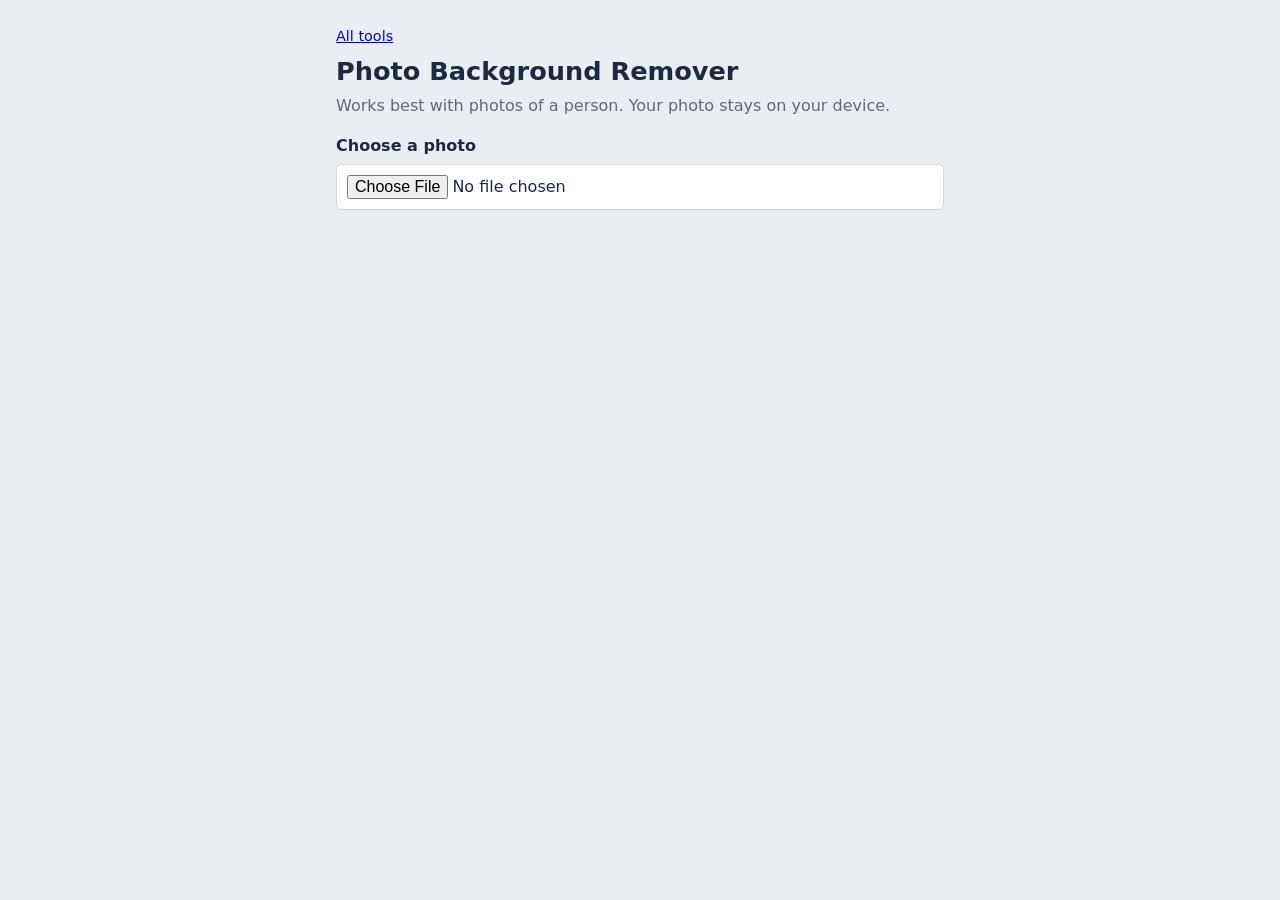
==== bg.html @ 46ac3a1d "Add files via upload" ====
<!DOCTYPE html>
<html lang="en">
<head>
<meta charset="utf-8">
<meta name="viewport" content="width=device-width, initial-scale=1">
<title>Free Photo Background Remover</title>
<meta name="description" content="Remove the background from a photo for free and add a new color. Your photo stays on your device.">
<link rel="stylesheet" href="style.css">
</head>
<body>
<main>
  <p class="hint"><a href="index.html">All tools</a></p>
  <h1>Photo Background Remover</h1>
  <p class="sub">Works best with photos of a person. Your photo stays on your device.</p>
  <label for="f">Choose a photo</label>
  <input id="f" type="file" accept="image/*">
  <p id="msg" role="status"></p>
  <div id="ctl" hidden>
    <label>Background</label>
    <div class="sw" id="sw"></div>
    <div class="prev"><canvas id="cv"></canvas></div>
    <button class="main" id="dl" type="button">Download PNG</button>
  </div>
</main>
<script src="seg.js"></script>
<script>
const $=s=>document.querySelector(s),cv=$('#cv'),msg=$('#msg');
let person=null,color=null;
function draw(){
  if(!person)return;
  const o=withBg(person,color);cv.width=o.width;cv.height=o.height;
  cv.getContext('2d').drawImage(o,0,0);cv.className=color?'':'chk';
}
swatches($('#sw'),[['Transparent',null],['White','#ffffff'],['Blue','#4a90d9'],['Red','#c62828'],['Green','#2e7d32'],['Gray','#9aa5b1']],c=>{color=c;draw()});
$('#f').onchange=async e=>{
  const f=e.target.files[0];if(!f)return;
  $('#ctl').hidden=true;msg.textContent='Working... the first time can take a minute.';
  try{
    person=await cutout(await loadImage(f));draw();
    $('#ctl').hidden=false;msg.textContent='Done. Pick a background color.';
  }catch(err){console.error(err);msg.textContent='Something went wrong. Check your internet and try a JPG or PNG photo.'}
};
$('#dl').onclick=()=>save(cv,'photo.png','image/png');
</script>
</body>
</html>
---- style.css ----
:root{--bg:#e9eef3;--ink:#1b2a41;--mut:#5b6b7f;--ac:#1f6f8b;--line:#cfd9e3}
*{box-sizing:border-box}
body{margin:0;background:var(--bg);color:var(--ink);font:16px/1.5 system-ui,-apple-system,"Segoe UI",sans-serif}
main{max-width:640px;margin:0 auto;padding:20px 16px 60px}
h1{font-size:1.6rem;margin:4px 0}
.sub{color:var(--mut);margin:0 0 14px}
.hint{color:var(--mut);font-size:.9rem;margin:6px 0 0}
label{display:block;font-weight:600;margin:16px 0 6px}
input[type=file],select{width:100%;font:inherit;padding:10px;border:1px solid var(--line);border-radius:6px;background:#fff;color:var(--ink)}
input[type=range]{width:100%}
button{font:inherit;cursor:pointer;border-radius:6px;padding:11px 14px;border:1px solid var(--ac);background:#fff;color:var(--ac)}
button.main{background:var(--ac);color:#fff;font-weight:700;width:100%;padding:13px;margin-top:12px}
:focus-visible{outline:3px solid var(--ac);outline-offset:2px}
.sw{display:flex;flex-wrap:wrap;gap:8px;align-items:center}
.sw button{width:44px;height:44px;border-radius:50%;padding:0;border:2px solid var(--line)}
.sw button[aria-pressed=true]{border-color:var(--ink);box-shadow:0 0 0 3px #fff inset}
.sw input[type=color]{width:44px;height:44px;padding:0;border:0;background:none}
.prev{margin-top:16px;text-align:center}
.prev canvas{max-width:100%;height:auto;border:1px solid var(--line);background-color:#fff}
.chk{background-image:linear-gradient(45deg,#ccc 25%,transparent 25%,transparent 75%,#ccc 75%),linear-gradient(45deg,#ccc 25%,transparent 25%,transparent 75%,#ccc 75%);background-size:16px 16px;background-position:0 0,8px 8px}
#msg{min-height:1.5em;color:var(--mut);margin:10px 0 0}
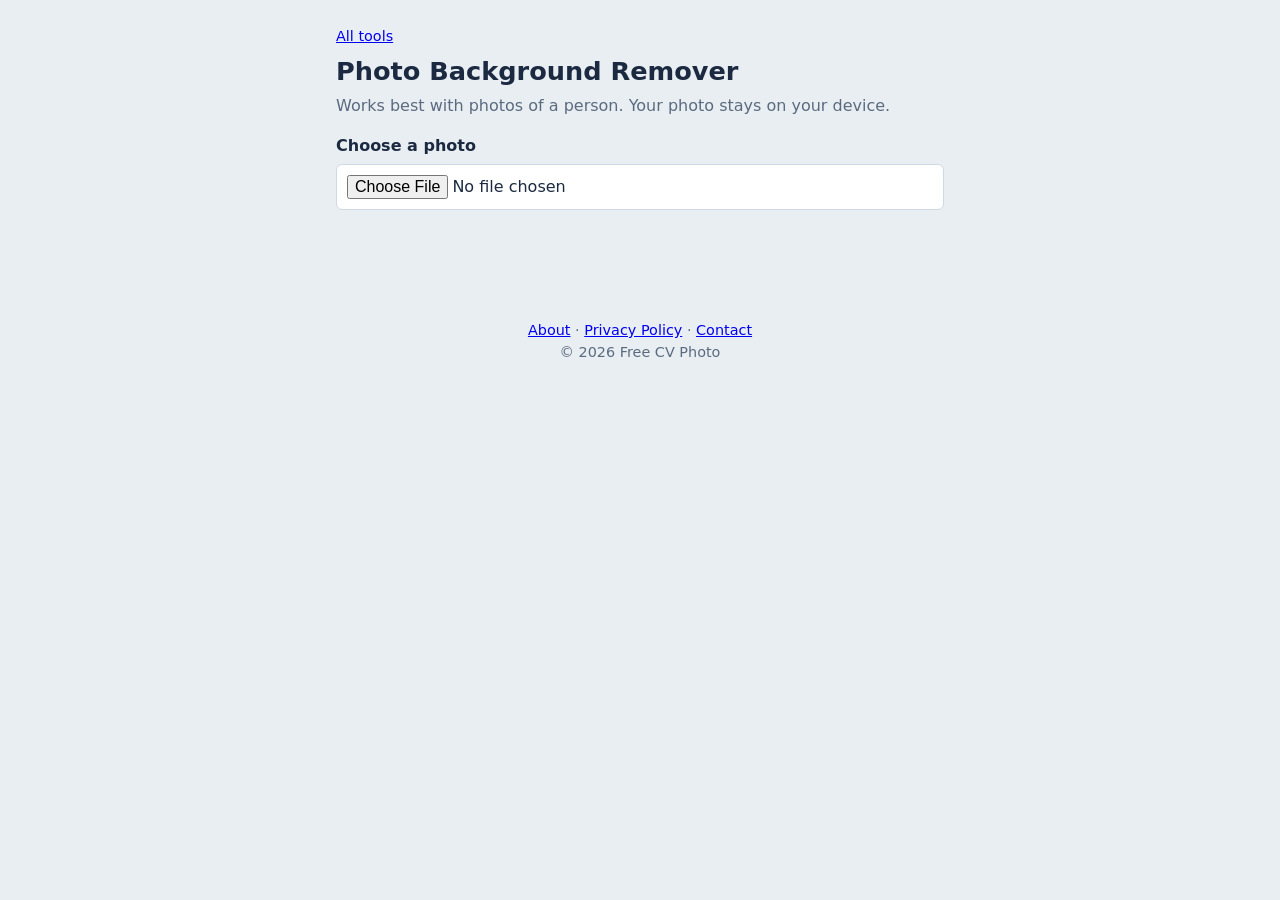
==== commit 5004e181: "Add files via upload" ====
--- a/bg.html
+++ b/bg.html
@@ -22,6 +22,7 @@
     <button class="main" id="dl" type="button">Download PNG</button>
   </div>
 </main>
+<footer class="noprint"><a href="about.html">About</a> · <a href="privacy.html">Privacy Policy</a> · <a href="contact.html">Contact</a><br>© 2026 Free CV Photo</footer>
 <script src="seg.js"></script>
 <script>
 const $=s=>document.querySelector(s),cv=$('#cv'),msg=$('#msg');
--- a/style.css
+++ b/style.css
@@ -19,3 +19,6 @@
 .prev canvas{max-width:100%;height:auto;border:1px solid var(--line);background-color:#fff}
 .chk{background-image:linear-gradient(45deg,#ccc 25%,transparent 25%,transparent 75%,#ccc 75%),linear-gradient(45deg,#ccc 25%,transparent 25%,transparent 75%,#ccc 75%);background-size:16px 16px;background-position:0 0,8px 8px}
 #msg{min-height:1.5em;color:var(--mut);margin:10px 0 0}
+main h2{font-size:1.15rem;margin:22px 0 4px}
+main p{margin:0 0 10px}
+footer{max-width:640px;margin:0 auto;padding:16px;text-align:center;color:var(--mut);font-size:.9rem}
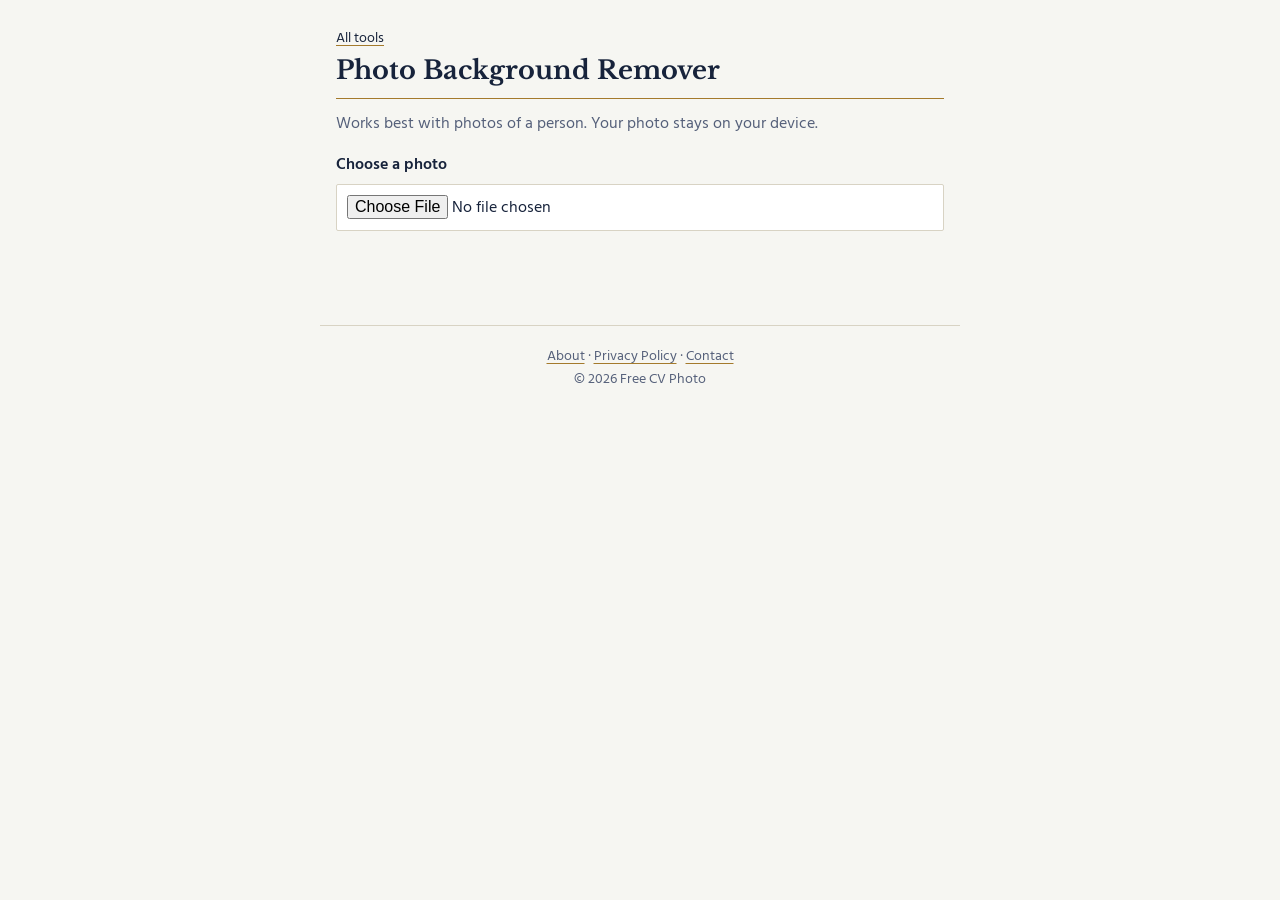
==== commit cfe9a519: "Add files via upload" ====
--- a/bg.html
+++ b/bg.html
@@ -6,6 +6,7 @@
 <title>Free Photo Background Remover</title>
 <meta name="description" content="Remove the background from a photo for free and add a new color. Your photo stays on your device.">
 <link rel="stylesheet" href="style.css">
+<link rel="canonical" href="https://freecvphoto.github.io/bg.html">
 </head>
 <body>
 <main>
@@ -19,11 +20,14 @@
     <label>Background</label>
     <div class="sw" id="sw"></div>
     <div class="prev"><canvas id="cv"></canvas></div>
+    <div id="edit"></div>
     <button class="main" id="dl" type="button">Download PNG</button>
   </div>
 </main>
 <footer class="noprint"><a href="about.html">About</a> · <a href="privacy.html">Privacy Policy</a> · <a href="contact.html">Contact</a><br>© 2026 Free CV Photo</footer>
 <script src="seg.js"></script>
+<script src="feedback.js"></script>
+<script src="editor.js"></script>
 <script>
 const $=s=>document.querySelector(s),cv=$('#cv'),msg=$('#msg');
 let person=null,color=null;
@@ -33,15 +37,17 @@
   cv.getContext('2d').drawImage(o,0,0);cv.className=color?'':'chk';
 }
 swatches($('#sw'),[['Transparent',null],['White','#ffffff'],['Blue','#4a90d9'],['Red','#c62828'],['Green','#2e7d32'],['Gray','#9aa5b1']],c=>{color=c;draw()});
+const ed=setupEditor({panel:$('#edit'),canvas:cv,person:()=>person,orig:()=>cutout.orig,map:(x,y)=>({x:x,y:y,k:1}),redraw:draw});
 $('#f').onchange=async e=>{
   const f=e.target.files[0];if(!f)return;
   $('#ctl').hidden=true;msg.textContent='Working... the first time can take a minute.';
   try{
-    person=await cutout(await loadImage(f));draw();
+    person=await cutout(await loadImage(f));ed.load();draw();
     $('#ctl').hidden=false;msg.textContent='Done. Pick a background color.';
   }catch(err){console.error(err);msg.textContent='Something went wrong. Check your internet and try a JPG or PNG photo.'}
 };
-$('#dl').onclick=()=>save(cv,'photo.png','image/png');
+$('#dl').onclick=()=>{save(cv,'photo.png','image/png');askFeedback()};
 </script>
+<script src="lang.js"></script>
 </body>
 </html>
--- a/style.css
+++ b/style.css
@@ -1,24 +1,34 @@
-:root{--bg:#e9eef3;--ink:#1b2a41;--mut:#5b6b7f;--ac:#1f6f8b;--line:#cfd9e3}
+@import url("https://fonts.googleapis.com/css2?family=Hind+Siliguri:wght@400;500;600;700&family=Libre+Baskerville:wght@400;700&display=swap");
+:root{--bg:#F6F6F2;--surface:#fff;--ink:#17233B;--mut:#55607A;--ac:#17233B;--gold:#A47A2C;--line:#D8D3C4;--on-ac:#fff}
+:root[data-theme="dark"]{--bg:#0F1626;--surface:#16203A;--ink:#EDE9DF;--mut:#A9B2C7;--ac:#D4A84F;--gold:#D4A84F;--line:#2D3A5C;--on-ac:#0F1626}
+@media (prefers-color-scheme:dark){:root:not([data-theme="light"]){--bg:#0F1626;--surface:#16203A;--ink:#EDE9DF;--mut:#A9B2C7;--ac:#D4A84F;--gold:#D4A84F;--line:#2D3A5C;--on-ac:#0F1626}}
 *{box-sizing:border-box}
-body{margin:0;background:var(--bg);color:var(--ink);font:16px/1.5 system-ui,-apple-system,"Segoe UI",sans-serif}
+body{margin:0;background:var(--bg);color:var(--ink);font:16px/1.6 "Hind Siliguri",system-ui,-apple-system,"Segoe UI",sans-serif}
+a{color:var(--ink);text-decoration-color:var(--gold);text-underline-offset:3px}
+a:hover{color:var(--gold)}
 main{max-width:640px;margin:0 auto;padding:20px 16px 60px}
-h1{font-size:1.6rem;margin:4px 0}
+h1,main h2{font-family:"Libre Baskerville",Georgia,serif}
+h1{font-size:1.6rem;line-height:1.35;margin:4px 0 12px;padding-bottom:10px;border-bottom:1px solid var(--gold)}
 .sub{color:var(--mut);margin:0 0 14px}
 .hint{color:var(--mut);font-size:.9rem;margin:6px 0 0}
 label{display:block;font-weight:600;margin:16px 0 6px}
-input[type=file],select{width:100%;font:inherit;padding:10px;border:1px solid var(--line);border-radius:6px;background:#fff;color:var(--ink)}
-input[type=range]{width:100%}
-button{font:inherit;cursor:pointer;border-radius:6px;padding:11px 14px;border:1px solid var(--ac);background:#fff;color:var(--ac)}
-button.main{background:var(--ac);color:#fff;font-weight:700;width:100%;padding:13px;margin-top:12px}
-:focus-visible{outline:3px solid var(--ac);outline-offset:2px}
+input[type=file],select,textarea,input[type=email]{width:100%;font:inherit;padding:10px;border:1px solid var(--line);border-radius:2px;background:var(--surface);color:var(--ink)}
+input[type=range]{width:100%;accent-color:var(--gold)}
+button{font:inherit;cursor:pointer;border-radius:2px;padding:11px 14px;border:1px solid var(--ac);background:var(--surface);color:var(--ac)}
+button:disabled{opacity:.6;cursor:default}
+button.main{background:var(--ac);color:var(--on-ac);font-weight:700;width:100%;padding:13px;margin-top:12px}
+:focus-visible{outline:3px solid var(--gold);outline-offset:2px}
 .sw{display:flex;flex-wrap:wrap;gap:8px;align-items:center}
 .sw button{width:44px;height:44px;border-radius:50%;padding:0;border:2px solid var(--line)}
-.sw button[aria-pressed=true]{border-color:var(--ink);box-shadow:0 0 0 3px #fff inset}
+.sw button[aria-pressed=true]{border-color:var(--ink);box-shadow:0 0 0 3px var(--surface) inset}
 .sw input[type=color]{width:44px;height:44px;padding:0;border:0;background:none}
 .prev{margin-top:16px;text-align:center}
 .prev canvas{max-width:100%;height:auto;border:1px solid var(--line);background-color:#fff}
 .chk{background-image:linear-gradient(45deg,#ccc 25%,transparent 25%,transparent 75%,#ccc 75%),linear-gradient(45deg,#ccc 25%,transparent 25%,transparent 75%,#ccc 75%);background-size:16px 16px;background-position:0 0,8px 8px}
 #msg{min-height:1.5em;color:var(--mut);margin:10px 0 0}
-main h2{font-size:1.15rem;margin:22px 0 4px}
+main h2{font-size:1.15rem;margin:24px 0 4px}
 main p{margin:0 0 10px}
-footer{max-width:640px;margin:0 auto;padding:16px;text-align:center;color:var(--mut);font-size:.9rem}
+footer{max-width:640px;margin:0 auto;padding:18px 16px 28px;text-align:center;color:var(--mut);font-size:.9rem;border-top:1px solid var(--line)}
+footer a{color:var(--mut)}
+.seg{display:flex;flex-wrap:wrap;gap:8px}
+.seg button[aria-pressed=true]{background:var(--ac);color:var(--on-ac)}
